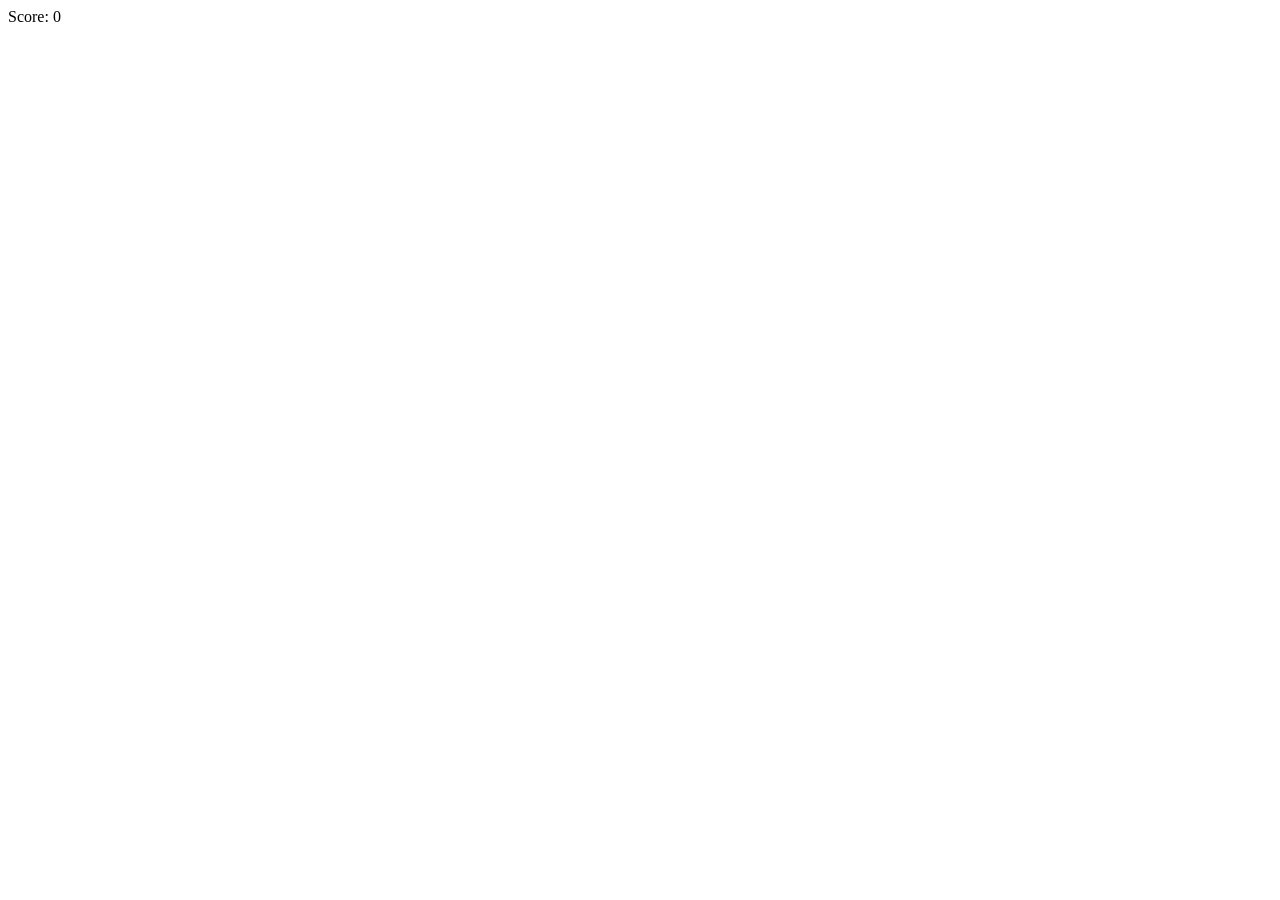
==== index.html @ d124b393 "Move index" ====
<!DOCTYPE html>
<html lang="en">
<head>
    <meta charset="UTF-8">
    <meta name="viewport" content="width=device-width, initial-scale=1.0">
    <title>Pacman</title>
    <link rel="stylesheet" href="style.css">
</head>
<body>
    <div id="game-container">
        <div id="score">Score: 0</div>
        <canvas id="gameCanvas" width="400" height="400"></canvas>
    </div>
    <script src="game.js"></script>
</body>
</html>
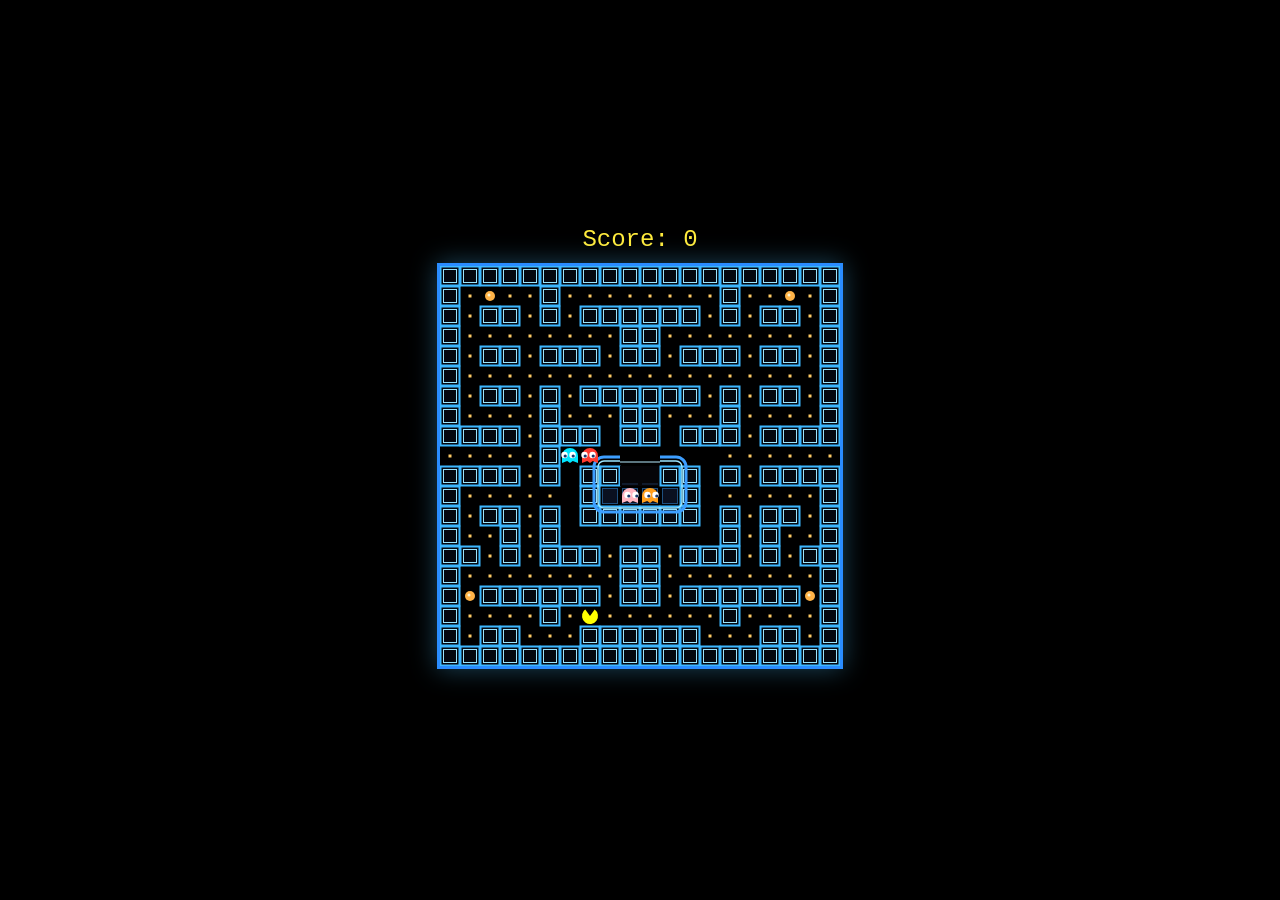
==== commit 97e9acc0: "Update Pacman visuals and gameplay - Classic arcade look: dark walls with cyan outlines, yellow-oran" ====
--- a/index.html
+++ b/index.html
@@ -11,6 +11,6 @@
         <div id="score">Score: 0</div>
         <canvas id="gameCanvas" width="400" height="400"></canvas>
     </div>
-    <script src="game.js"></script>
+    <script src="game.js?v=20260504ready"></script>
 </body>
 </html>
--- a/style.css
+++ b/style.css
@@ -0,0 +1,25 @@
+body {
+    background-color: #000000;
+    color: #ffeb3b;
+    display: flex;
+    justify-content: center;
+    align-items: center;
+    height: 100vh;
+    margin: 0;
+    font-family: 'Courier New', Courier, monospace;
+}
+
+#game-container {
+    text-align: center;
+}
+
+#score {
+    font-size: 24px;
+    margin-bottom: 10px;
+}
+
+canvas {
+    border: 3px solid #2a8cff;
+    background-color: #000000;
+    box-shadow: 0 0 24px rgba(77, 195, 255, 0.35);
+}
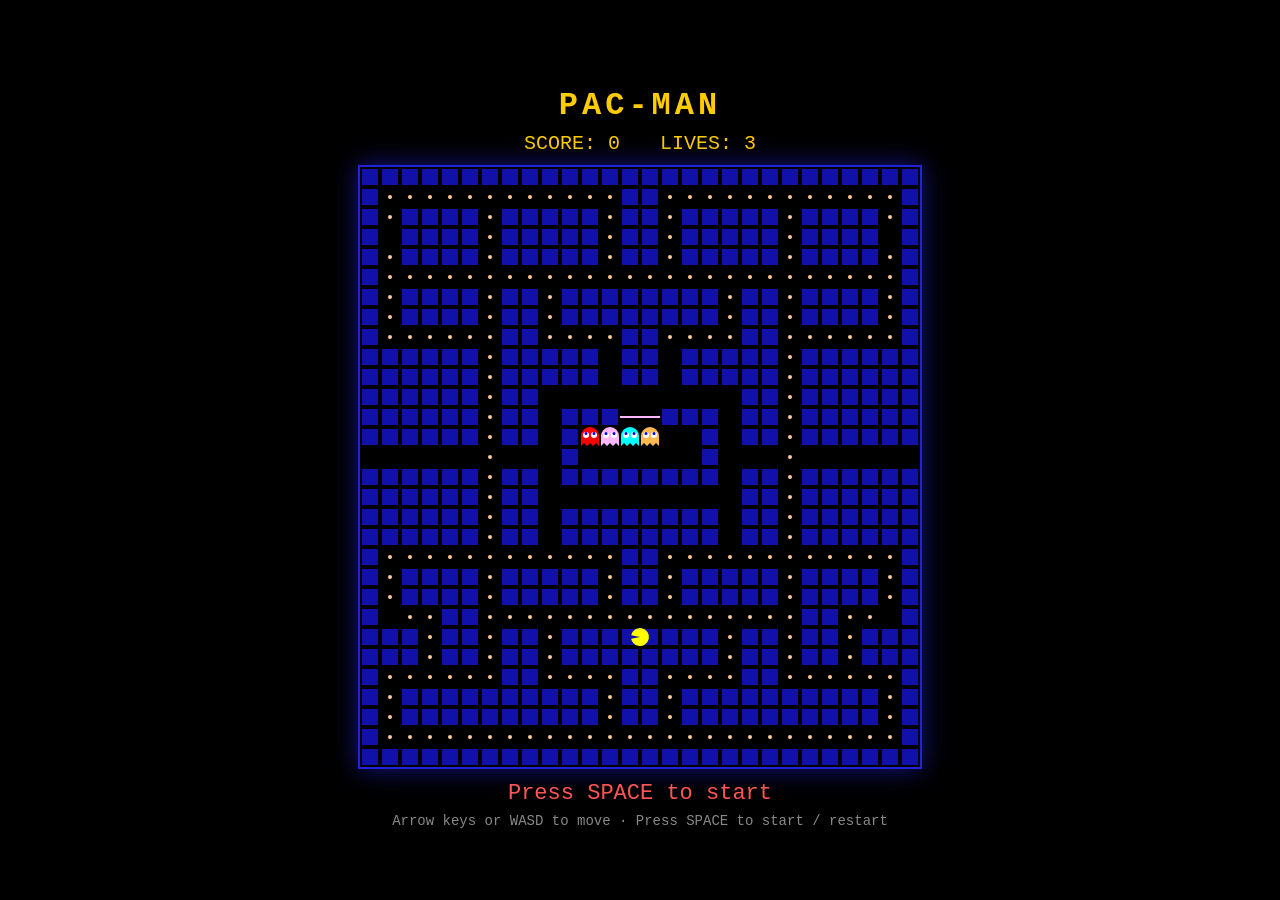
==== commit 6637f214: "Specifications + Rubrics" ====
--- a/index.html
+++ b/index.html
@@ -1,16 +1,512 @@
 <!DOCTYPE html>
 <html lang="en">
 <head>
-    <meta charset="UTF-8">
-    <meta name="viewport" content="width=device-width, initial-scale=1.0">
-    <title>Pacman</title>
-    <link rel="stylesheet" href="style.css">
+  <meta charset="UTF-8">
+  <meta name="viewport" content="width=device-width, initial-scale=1.0">
+  <title>Pac-Man</title>
+  <style>
+    html, body {
+      margin: 0;
+      padding: 0;
+      background: #000;
+      color: #fff;
+      font-family: "Courier New", monospace;
+      display: flex;
+      flex-direction: column;
+      align-items: center;
+      justify-content: center;
+      min-height: 100vh;
+    }
+    h1 {
+      color: #ffcc00;
+      letter-spacing: 4px;
+      margin: 16px 0 8px;
+    }
+    #hud {
+      display: flex;
+      gap: 40px;
+      font-size: 20px;
+      margin-bottom: 10px;
+      color: #ffcc00;
+    }
+    canvas {
+      background: #000;
+      border: 2px solid #2121de;
+      box-shadow: 0 0 24px rgba(33, 33, 222, 0.6);
+    }
+    #message {
+      height: 28px;
+      font-size: 22px;
+      margin-top: 12px;
+      color: #ff5555;
+    }
+    #hint {
+      font-size: 14px;
+      color: #888;
+      margin-top: 4px;
+    }
+  </style>
 </head>
 <body>
-    <div id="game-container">
-        <div id="score">Score: 0</div>
-        <canvas id="gameCanvas" width="400" height="400"></canvas>
-    </div>
-    <script src="game.js?v=20260504ready"></script>
+  <h1>PAC-MAN</h1>
+  <div id="hud">
+    <div>SCORE: <span id="score">0</span></div>
+    <div>LIVES: <span id="lives">3</span></div>
+  </div>
+  <canvas id="game"></canvas>
+  <div id="message"></div>
+  <div id="hint">Arrow keys or WASD to move &middot; Press SPACE to start / restart</div>
+  <script>
+(function () {
+  "use strict";
+  const MAZE = [
+    "############################",
+    "#............##............#",
+    "#.####.#####.##.#####.####.#",
+    "#o####.#####.##.#####.####o#",
+    "#.####.#####.##.#####.####.#",
+    "#..........................#",
+    "#.####.##.########.##.####.#",
+    "#.####.##.########.##.####.#",
+    "#......##....##....##......#",
+    "######.##### ## #####.######",
+    "######.##### ## #####.######",
+    "######.##          ##.######",
+    "######.## ###--### ##.######",
+    "######.## #GGGGGG# ##.######",
+    "      .   #GGGGGG#   .      ",
+    "######.## ######## ##.######",
+    "######.##          ##.######",
+    "######.## ######## ##.######",
+    "######.## ######## ##.######",
+    "#............##............#",
+    "#.####.#####.##.#####.####.#",
+    "#.####.#####.##.#####.####.#",
+    "#o..##................##..o#",
+    "###.##.##.########.##.##.###",
+    "###.##.##.########.##.##.###",
+    "#......##....##....##......#",
+    "#.##########.##.##########.#",
+    "#.##########.##.##########.#",
+    "#..........................#",
+    "############################",
+  ];
+  const TILE = 20;
+  const ROWS = MAZE.length;
+  const COLS = MAZE[0].length;
+  const canvas = document.getElementById("game");
+  const ctx = canvas.getContext("2d");
+  canvas.width = COLS * TILE;
+  canvas.height = ROWS * TILE;
+  const scoreEl = document.getElementById("score");
+  const livesEl = document.getElementById("lives");
+  const messageEl = document.getElementById("message");
+  const DIRS = {
+    up: { x: 0, y: -1 },
+    down: { x: 0, y: 1 },
+    left: { x: -1, y: 0 },
+    right: { x: 1, y: 0 },
+    none: { x: 0, y: 0 },
+  };
+  let grid;
+  let pacman;
+  let ghosts;
+  let score;
+  let lives;
+  let pelletsLeft;
+  let state;
+  let frightenedTimer;
+  let animTick;
+  function isWall(col, row) {
+    if (row < 0 || row >= ROWS) return true;
+    if (col < 0 || col >= COLS) return false;
+    return grid[row][col] === "#" || grid[row][col] === "-";
+  }
+  function resetLevel(fullReset) {
+    grid = MAZE.map((line) => line.split(""));
+    pelletsLeft = 0;
+    let pacStart = { col: 13.5, row: 23 };
+    const ghostStarts = [];
+    for (let r = 0; r < ROWS; r++) {
+      for (let c = 0; c < COLS; c++) {
+        const ch = grid[r][c];
+        if (ch === ".") pelletsLeft++;
+        if (ch === "o") pelletsLeft++;
+        if (ch === "G") {
+          ghostStarts.push({ col: c, row: r });
+          grid[r][c] = " ";
+        }
+      }
+    }
+    pacman = {
+      col: pacStart.col,
+      row: pacStart.row,
+      dir: "left",
+      nextDir: "left",
+      speed: 0.12,
+      mouth: 0,
+    };
+    const colors = ["#ff0000", "#ffb8ff", "#00ffff", "#ffb852"];
+    const names = ["blinky", "pinky", "inky", "clyde"];
+    ghosts = colors.map((color, i) => {
+      const start = ghostStarts[i % ghostStarts.length] || { col: 13, row: 14 };
+      return {
+        name: names[i],
+        color,
+        startCol: start.col,
+        startRow: start.row,
+        col: start.col,
+        row: start.row,
+        dir: "up",
+        speed: 0.09,
+        frightened: false,
+        eaten: false,
+      };
+    });
+    frightenedTimer = 0;
+    if (fullReset) {
+      score = 0;
+      lives = 3;
+    }
+    updateHud();
+  }
+  function updateHud() {
+    scoreEl.textContent = score;
+    livesEl.textContent = lives;
+  }
+  function setMessage(text) {
+    messageEl.textContent = text;
+  }
+  function atTileCenter(entity) {
+    const fx = entity.col - Math.round(entity.col);
+    const fy = entity.row - Math.round(entity.row);
+    return Math.abs(fx) < 0.05 && Math.abs(fy) < 0.05;
+  }
+  function snap(entity) {
+    entity.col = Math.round(entity.col);
+    entity.row = Math.round(entity.row);
+  }
+  function wrap(entity) {
+    if (entity.col < -0.5) entity.col = COLS - 0.5;
+    if (entity.col > COLS - 0.5) entity.col = -0.5;
+  }
+  function canMove(entity, dir) {
+    const d = DIRS[dir];
+    const nc = Math.round(entity.col) + d.x;
+    const nr = Math.round(entity.row) + d.y;
+    return !isWall(nc, nr);
+  }
+  function moveEntity(entity) {
+    const d = DIRS[entity.dir];
+    entity.col += d.x * entity.speed;
+    entity.row += d.y * entity.speed;
+    wrap(entity);
+  }
+  function updatePacman() {
+    if (atTileCenter(pacman)) {
+      snap(pacman);
+      if (pacman.nextDir !== pacman.dir && canMove(pacman, pacman.nextDir)) {
+        pacman.dir = pacman.nextDir;
+      }
+      if (!canMove(pacman, pacman.dir)) {
+        pacman.dir = "none";
+      }
+    }
+    moveEntity(pacman);
+    const col = Math.round(pacman.col);
+    const row = Math.round(pacman.row);
+    if (row >= 0 && row < ROWS && col >= 0 && col < COLS) {
+      const ch = grid[row][col];
+      if (ch === ".") {
+        grid[row][col] = " ";
+        score += 10;
+        pelletsLeft--;
+        updateHud();
+      } else if (ch === "o") {
+        grid[row][col] = " ";
+        score += 50;
+        pelletsLeft--;
+        frightenedTimer = 7 * 60;
+        ghosts.forEach((g) => {
+          if (!g.eaten) g.frightened = true;
+        });
+        updateHud();
+      }
+    }
+    if (pelletsLeft <= 0) {
+      state = "win";
+      setMessage("YOU WIN!  Press SPACE");
+    }
+  }
+  function ghostTargetDir(ghost) {
+    const options = ["up", "down", "left", "right"].filter((dir) => {
+      if (!canMove(ghost, dir)) return false;
+      const opp = { up: "down", down: "up", left: "right", right: "left" };
+      return dir !== opp[ghost.dir];
+    });
+    if (options.length === 0) {
+      const opp = { up: "down", down: "up", left: "right", right: "left" };
+      return opp[ghost.dir];
+    }
+    let target;
+    if (ghost.eaten) {
+      target = { col: ghost.startCol, row: ghost.startRow };
+    } else if (ghost.frightened) {
+      return options[Math.floor(Math.random() * options.length)];
+    } else {
+      target = ghostChaseTarget(ghost);
+    }
+    let best = options[0];
+    let bestDist = Infinity;
+    for (const dir of options) {
+      const d = DIRS[dir];
+      const nc = Math.round(ghost.col) + d.x;
+      const nr = Math.round(ghost.row) + d.y;
+      const dist = (nc - target.col) ** 2 + (nr - target.row) ** 2;
+      if (dist < bestDist) {
+        bestDist = dist;
+        best = dir;
+      }
+    }
+    return best;
+  }
+  function ghostChaseTarget(ghost) {
+    const pd = DIRS[pacman.dir];
+    switch (ghost.name) {
+      case "blinky":
+        return { col: pacman.col, row: pacman.row };
+      case "pinky":
+        return { col: pacman.col + pd.x * 4, row: pacman.row + pd.y * 4 };
+      case "inky":
+        return { col: pacman.col + pd.x * 2, row: pacman.row + pd.y * 2 };
+      case "clyde": {
+        const dist =
+          (ghost.col - pacman.col) ** 2 + (ghost.row - pacman.row) ** 2;
+        if (dist > 64) return { col: pacman.col, row: pacman.row };
+        return { col: 1, row: ROWS - 2 };
+      }
+      default:
+        return { col: pacman.col, row: pacman.row };
+    }
+  }
+  function updateGhost(ghost) {
+    ghost.speed = ghost.frightened ? 0.055 : ghost.eaten ? 0.16 : 0.085;
+    if (atTileCenter(ghost)) {
+      snap(ghost);
+      ghost.dir = ghostTargetDir(ghost);
+      if (
+        ghost.eaten &&
+        Math.round(ghost.col) === ghost.startCol &&
+        Math.round(ghost.row) === ghost.startRow
+      ) {
+        ghost.eaten = false;
+        ghost.frightened = false;
+      }
+    }
+    moveEntity(ghost);
+  }
+  function checkCollisions() {
+    for (const ghost of ghosts) {
+      const dist =
+        Math.abs(ghost.col - pacman.col) + Math.abs(ghost.row - pacman.row);
+      if (dist < 0.7) {
+        if (ghost.frightened && !ghost.eaten) {
+          ghost.eaten = true;
+          ghost.frightened = false;
+          score += 200;
+          updateHud();
+        } else if (!ghost.eaten) {
+          loseLife();
+          return;
+        }
+      }
+    }
+  }
+  function loseLife() {
+    lives--;
+    updateHud();
+    if (lives <= 0) {
+      state = "gameover";
+      setMessage("GAME OVER  Press SPACE");
+    } else {
+      state = "dead";
+      setMessage("Caught!  Press SPACE");
+    }
+  }
+  function respawn() {
+    pacman.col = 13.5;
+    pacman.row = 23;
+    pacman.dir = "left";
+    pacman.nextDir = "left";
+    ghosts.forEach((g) => {
+      g.col = g.startCol;
+      g.row = g.startRow;
+      g.dir = "up";
+      g.frightened = false;
+      g.eaten = false;
+    });
+    frightenedTimer = 0;
+  }
+  function update() {
+    if (state !== "playing") return;
+    updatePacman();
+    if (state !== "playing") return;
+    ghosts.forEach(updateGhost);
+    checkCollisions();
+    if (frightenedTimer > 0) {
+      frightenedTimer--;
+      if (frightenedTimer === 0) {
+        ghosts.forEach((g) => (g.frightened = false));
+      }
+    }
+  }
+  function draw() {
+    ctx.clearRect(0, 0, canvas.width, canvas.height);
+    for (let r = 0; r < ROWS; r++) {
+      for (let c = 0; c < COLS; c++) {
+        const ch = grid[r][c];
+        const x = c * TILE;
+        const y = r * TILE;
+        if (ch === "#") {
+          ctx.fillStyle = "#1111aa";
+          ctx.fillRect(x + 2, y + 2, TILE - 4, TILE - 4);
+        } else if (ch === "-") {
+          ctx.fillStyle = "#ffb8ff";
+          ctx.fillRect(x, y + TILE / 2 - 1, TILE, 2);
+        } else if (ch === ".") {
+          ctx.fillStyle = "#ffcc99";
+          ctx.beginPath();
+          ctx.arc(x + TILE / 2, y + TILE / 2, 2, 0, Math.PI * 2);
+          ctx.fill();
+        } else if (ch === "o") {
+          ctx.fillStyle = "#ffcc99";
+          ctx.beginPath();
+          const pulse = 4 + Math.sin(animTick * 0.2) * 1.5;
+          ctx.arc(x + TILE / 2, y + TILE / 2, pulse, 0, Math.PI * 2);
+          ctx.fill();
+        }
+      }
+    }
+    drawPacman();
+    ghosts.forEach(drawGhost);
+  }
+  function drawPacman() {
+    const x = pacman.col * TILE + TILE / 2;
+    const y = pacman.row * TILE + TILE / 2;
+    const r = TILE / 2 - 1;
+    let angle = 0;
+    if (pacman.dir === "right") angle = 0;
+    if (pacman.dir === "left") angle = Math.PI;
+    if (pacman.dir === "up") angle = -Math.PI / 2;
+    if (pacman.dir === "down") angle = Math.PI / 2;
+    const mouth =
+      state === "playing"
+        ? Math.abs(Math.sin(animTick * 0.3)) * 0.3
+        : 0.2;
+    ctx.fillStyle = "#ffff00";
+    ctx.beginPath();
+    ctx.moveTo(x, y);
+    ctx.arc(x, y, r, angle + mouth, angle + Math.PI * 2 - mouth);
+    ctx.closePath();
+    ctx.fill();
+  }
+  function drawGhost(ghost) {
+    const x = ghost.col * TILE + TILE / 2;
+    const y = ghost.row * TILE + TILE / 2;
+    const r = TILE / 2 - 1;
+    let bodyColor = ghost.color;
+    if (ghost.eaten) {
+      bodyColor = "rgba(255,255,255,0.15)";
+    } else if (ghost.frightened) {
+      const flashing = frightenedTimer < 120 && Math.floor(animTick / 10) % 2;
+      bodyColor = flashing ? "#ffffff" : "#2121ff";
+    }
+    if (!ghost.eaten) {
+      ctx.fillStyle = bodyColor;
+      ctx.beginPath();
+      ctx.arc(x, y - 1, r, Math.PI, 0);
+      ctx.lineTo(x + r, y + r);
+      const feet = 3;
+      for (let i = 0; i < feet; i++) {
+        const fx = x + r - ((i + 0.5) * (2 * r)) / feet;
+        ctx.lineTo(fx, y + r - 3);
+        ctx.lineTo(fx - r / feet, y + r);
+      }
+      ctx.lineTo(x - r, y + r);
+      ctx.closePath();
+      ctx.fill();
+    }
+    const ex = ghost.frightened && !ghost.eaten ? 0 : DIRS[ghost.dir].x;
+    const ey = ghost.frightened && !ghost.eaten ? 0 : DIRS[ghost.dir].y;
+    ctx.fillStyle = "#fff";
+    ctx.beginPath();
+    ctx.arc(x - 4, y - 2, 3, 0, Math.PI * 2);
+    ctx.arc(x + 4, y - 2, 3, 0, Math.PI * 2);
+    ctx.fill();
+    ctx.fillStyle = ghost.frightened && !ghost.eaten ? "#ff0000" : "#0000ff";
+    ctx.beginPath();
+    ctx.arc(x - 4 + ex * 1.5, y - 2 + ey * 1.5, 1.5, 0, Math.PI * 2);
+    ctx.arc(x + 4 + ex * 1.5, y - 2 + ey * 1.5, 1.5, 0, Math.PI * 2);
+    ctx.fill();
+  }
+  function loop() {
+    animTick++;
+    update();
+    draw();
+    requestAnimationFrame(loop);
+  }
+  document.addEventListener("keydown", (e) => {
+    switch (e.key) {
+      case "ArrowUp":
+      case "w":
+      case "W":
+        pacman.nextDir = "up";
+        e.preventDefault();
+        break;
+      case "ArrowDown":
+      case "s":
+      case "S":
+        pacman.nextDir = "down";
+        e.preventDefault();
+        break;
+      case "ArrowLeft":
+      case "a":
+      case "A":
+        pacman.nextDir = "left";
+        e.preventDefault();
+        break;
+      case "ArrowRight":
+      case "d":
+      case "D":
+        pacman.nextDir = "right";
+        e.preventDefault();
+        break;
+      case " ":
+        handleSpace();
+        e.preventDefault();
+        break;
+    }
+  });
+  function handleSpace() {
+    if (state === "ready") {
+      state = "playing";
+      setMessage("");
+    } else if (state === "dead") {
+      respawn();
+      state = "playing";
+      setMessage("");
+    } else if (state === "win" || state === "gameover") {
+      resetLevel(true);
+      state = "playing";
+      setMessage("");
+    }
+  }
+  animTick++;
+  resetLevel(true);
+  state = "ready";
+  setMessage("Press SPACE to start");
+  loop();
+})();
+  </script>
 </body>
 </html>
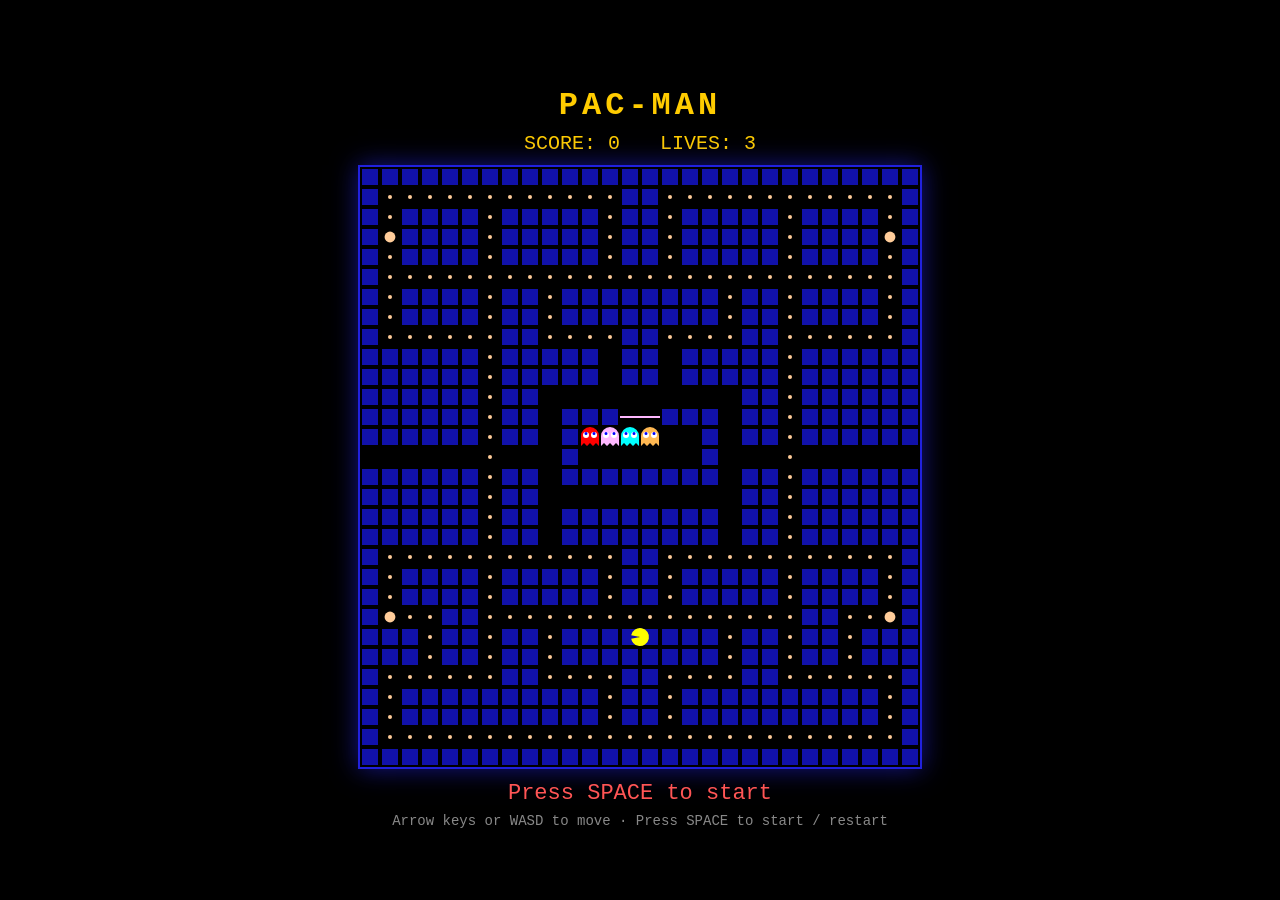
==== commit edd323be: "Baseline Index" ====
--- a/index.html
+++ b/index.html
@@ -59,6 +59,7 @@
   <script>
 (function () {
   "use strict";
+
   const MAZE = [
     "############################",
     "#............##............#",
@@ -91,16 +92,20 @@
     "#..........................#",
     "############################",
   ];
+
   const TILE = 20;
   const ROWS = MAZE.length;
   const COLS = MAZE[0].length;
+
   const canvas = document.getElementById("game");
   const ctx = canvas.getContext("2d");
   canvas.width = COLS * TILE;
   canvas.height = ROWS * TILE;
+
   const scoreEl = document.getElementById("score");
   const livesEl = document.getElementById("lives");
   const messageEl = document.getElementById("message");
+
   const DIRS = {
     up: { x: 0, y: -1 },
     down: { x: 0, y: 1 },
@@ -108,6 +113,7 @@
     right: { x: 1, y: 0 },
     none: { x: 0, y: 0 },
   };
+
   let grid;
   let pacman;
   let ghosts;
@@ -117,16 +123,19 @@
   let state;
   let frightenedTimer;
   let animTick;
+
   function isWall(col, row) {
     if (row < 0 || row >= ROWS) return true;
     if (col < 0 || col >= COLS) return false;
     return grid[row][col] === "#" || grid[row][col] === "-";
   }
+
   function resetLevel(fullReset) {
     grid = MAZE.map((line) => line.split(""));
     pelletsLeft = 0;
     let pacStart = { col: 13.5, row: 23 };
     const ghostStarts = [];
+
     for (let r = 0; r < ROWS; r++) {
       for (let c = 0; c < COLS; c++) {
         const ch = grid[r][c];
@@ -138,6 +147,7 @@
         }
       }
     }
+
     pacman = {
       col: pacStart.col,
       row: pacStart.row,
@@ -146,6 +156,7 @@
       speed: 0.12,
       mouth: 0,
     };
+
     const colors = ["#ff0000", "#ffb8ff", "#00ffff", "#ffb852"];
     const names = ["blinky", "pinky", "inky", "clyde"];
     ghosts = colors.map((color, i) => {
@@ -163,45 +174,55 @@
         eaten: false,
       };
     });
+
     frightenedTimer = 0;
+
     if (fullReset) {
       score = 0;
       lives = 3;
     }
     updateHud();
   }
+
   function updateHud() {
     scoreEl.textContent = score;
     livesEl.textContent = lives;
   }
+
   function setMessage(text) {
     messageEl.textContent = text;
   }
+
   function atTileCenter(entity) {
     const fx = entity.col - Math.round(entity.col);
     const fy = entity.row - Math.round(entity.row);
     return Math.abs(fx) < 0.05 && Math.abs(fy) < 0.05;
   }
+
   function snap(entity) {
     entity.col = Math.round(entity.col);
     entity.row = Math.round(entity.row);
   }
+
   function wrap(entity) {
     if (entity.col < -0.5) entity.col = COLS - 0.5;
     if (entity.col > COLS - 0.5) entity.col = -0.5;
   }
+
   function canMove(entity, dir) {
     const d = DIRS[dir];
     const nc = Math.round(entity.col) + d.x;
     const nr = Math.round(entity.row) + d.y;
     return !isWall(nc, nr);
   }
+
   function moveEntity(entity) {
     const d = DIRS[entity.dir];
     entity.col += d.x * entity.speed;
     entity.row += d.y * entity.speed;
     wrap(entity);
   }
+
   function updatePacman() {
     if (atTileCenter(pacman)) {
       snap(pacman);
@@ -213,6 +234,7 @@
       }
     }
     moveEntity(pacman);
+
     const col = Math.round(pacman.col);
     const row = Math.round(pacman.row);
     if (row >= 0 && row < ROWS && col >= 0 && col < COLS) {
@@ -233,21 +255,25 @@
         updateHud();
       }
     }
+
     if (pelletsLeft <= 0) {
       state = "win";
       setMessage("YOU WIN!  Press SPACE");
     }
   }
+
   function ghostTargetDir(ghost) {
     const options = ["up", "down", "left", "right"].filter((dir) => {
       if (!canMove(ghost, dir)) return false;
       const opp = { up: "down", down: "up", left: "right", right: "left" };
       return dir !== opp[ghost.dir];
     });
+
     if (options.length === 0) {
       const opp = { up: "down", down: "up", left: "right", right: "left" };
       return opp[ghost.dir];
     }
+
     let target;
     if (ghost.eaten) {
       target = { col: ghost.startCol, row: ghost.startRow };
@@ -256,6 +282,7 @@
     } else {
       target = ghostChaseTarget(ghost);
     }
+
     let best = options[0];
     let bestDist = Infinity;
     for (const dir of options) {
@@ -270,6 +297,7 @@
     }
     return best;
   }
+
   function ghostChaseTarget(ghost) {
     const pd = DIRS[pacman.dir];
     switch (ghost.name) {
@@ -289,6 +317,7 @@
         return { col: pacman.col, row: pacman.row };
     }
   }
+
   function updateGhost(ghost) {
     ghost.speed = ghost.frightened ? 0.055 : ghost.eaten ? 0.16 : 0.085;
     if (atTileCenter(ghost)) {
@@ -305,6 +334,7 @@
     }
     moveEntity(ghost);
   }
+
   function checkCollisions() {
     for (const ghost of ghosts) {
       const dist =
@@ -322,6 +352,7 @@
       }
     }
   }
+
   function loseLife() {
     lives--;
     updateHud();
@@ -333,6 +364,7 @@
       setMessage("Caught!  Press SPACE");
     }
   }
+
   function respawn() {
     pacman.col = 13.5;
     pacman.row = 23;
@@ -347,12 +379,14 @@
     });
     frightenedTimer = 0;
   }
+
   function update() {
     if (state !== "playing") return;
     updatePacman();
     if (state !== "playing") return;
     ghosts.forEach(updateGhost);
     checkCollisions();
+
     if (frightenedTimer > 0) {
       frightenedTimer--;
       if (frightenedTimer === 0) {
@@ -360,8 +394,10 @@
       }
     }
   }
+
   function draw() {
     ctx.clearRect(0, 0, canvas.width, canvas.height);
+
     for (let r = 0; r < ROWS; r++) {
       for (let c = 0; c < COLS; c++) {
         const ch = grid[r][c];
@@ -387,9 +423,11 @@
         }
       }
     }
+
     drawPacman();
     ghosts.forEach(drawGhost);
   }
+
   function drawPacman() {
     const x = pacman.col * TILE + TILE / 2;
     const y = pacman.row * TILE + TILE / 2;
@@ -399,10 +437,12 @@
     if (pacman.dir === "left") angle = Math.PI;
     if (pacman.dir === "up") angle = -Math.PI / 2;
     if (pacman.dir === "down") angle = Math.PI / 2;
+
     const mouth =
       state === "playing"
         ? Math.abs(Math.sin(animTick * 0.3)) * 0.3
         : 0.2;
+
     ctx.fillStyle = "#ffff00";
     ctx.beginPath();
     ctx.moveTo(x, y);
@@ -410,10 +450,12 @@
     ctx.closePath();
     ctx.fill();
   }
+
   function drawGhost(ghost) {
     const x = ghost.col * TILE + TILE / 2;
     const y = ghost.row * TILE + TILE / 2;
     const r = TILE / 2 - 1;
+
     let bodyColor = ghost.color;
     if (ghost.eaten) {
       bodyColor = "rgba(255,255,255,0.15)";
@@ -421,6 +463,7 @@
       const flashing = frightenedTimer < 120 && Math.floor(animTick / 10) % 2;
       bodyColor = flashing ? "#ffffff" : "#2121ff";
     }
+
     if (!ghost.eaten) {
       ctx.fillStyle = bodyColor;
       ctx.beginPath();
@@ -436,6 +479,7 @@
       ctx.closePath();
       ctx.fill();
     }
+
     const ex = ghost.frightened && !ghost.eaten ? 0 : DIRS[ghost.dir].x;
     const ey = ghost.frightened && !ghost.eaten ? 0 : DIRS[ghost.dir].y;
     ctx.fillStyle = "#fff";
@@ -449,12 +493,14 @@
     ctx.arc(x + 4 + ex * 1.5, y - 2 + ey * 1.5, 1.5, 0, Math.PI * 2);
     ctx.fill();
   }
+
   function loop() {
     animTick++;
     update();
     draw();
     requestAnimationFrame(loop);
   }
+
   document.addEventListener("keydown", (e) => {
     switch (e.key) {
       case "ArrowUp":
@@ -487,6 +533,7 @@
         break;
     }
   });
+
   function handleSpace() {
     if (state === "ready") {
       state = "playing";
@@ -501,7 +548,8 @@
       setMessage("");
     }
   }
-  animTick++;
+
+  animTick = 0;
   resetLevel(true);
   state = "ready";
   setMessage("Press SPACE to start");
